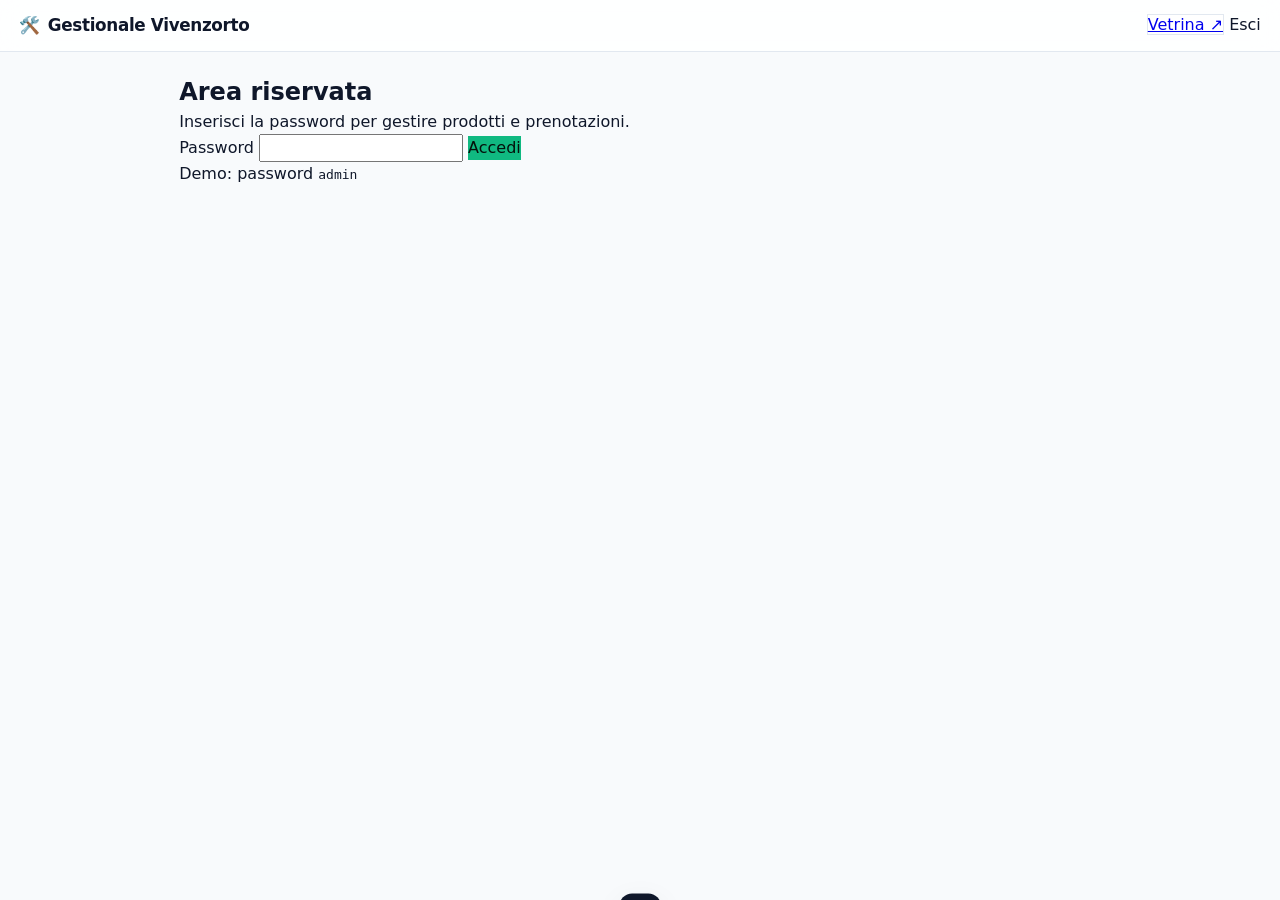
==== admin.html @ 4d2221e9 "Aggiornamento da Shenron" ====
<!DOCTYPE html>
<html lang="it">
<head>
<meta charset="UTF-8">
<meta name="viewport" content="width=device-width, initial-scale=1.0">
<title>Vivenzorto — Gestionale</title>
<link rel="stylesheet" href="style.css">
</head>
<body class="admin">

<header class="site-header">
  <a class="logo" href="admin.html"><span aria-hidden="true">🛠️</span> Gestionale Vivenzorto</a>
  <div class="head-actions">
    <a class="btn-ghost" href="index.html">Vetrina ↗</a>
    <button id="logout" class="btn-danger" type="button">Esci</button>
  </div>
</header>

<main class="admin-wrap">

  <!-- Login -->
  <section id="gate" class="gate card">
    <h2>Area riservata</h2>
    <p class="muted">Inserisci la password per gestire prodotti e prenotazioni.</p>
    <form id="login-form">
      <label>Password <input id="pass" type="password" required></label>
      <button class="btn-primary big" type="submit">Accedi</button>
      <p class="hint">Demo: password <code>admin</code></p>
    </form>
  </section>

  <!-- Pannello -->
  <div id="panel" class="hidden">

    <section id="alerts" aria-label="Avvisi scorte"></section>

    <section class="card">
      <h2>📋 Prenotazioni</h2>
      <div id="orders"></div>
    </section>

    <section class="card">
      <h2 id="form-title">➕ Nuovo prodotto</h2>
      <form id="p-form">
        <div class="f-grid">
          <label>Emoji <input name="emoji" maxlength="4" placeholder="🥬"></label>
          <label>Prezzo €/kg <input name="price" type="number" step="0.10" min="0.10" required></label>
          <label class="full">Nome prodotto <input name="name" required></label>
          <label class="full">Descrizione <input name="desc" required></label>
          <label>Disponibilità (kg) <input name="available" type="number" step="0.5" min="0" required></label>
          <label>Allerta se sotto (kg) <input name="threshold" type="number" step="0.5" min="0" required></label>
        </div>
        <div class="f-actions">
          <button class="btn-primary" type="submit">Salva prodotto</button>
          <button class="btn-ghost hidden" id="cancel-edit" type="button">Annulla modifica</button>
        </div>
      </form>
    </section>

    <section class="card">
      <h2>🥬 Prodotti</h2>
      <div id="plist"></div>
    </section>

  </div>
</main>

<div id="toast" class="toast" role="status" aria-live="polite"></div>

<script src="admin.js"></script>
</body>
</html>
---- style.css ----
/* ============ Base ============ */
*{margin:0;padding:0;box-sizing:border-box}
:root{--bg:#f8fafc;--card:#fff;--ink:#0f172a;--muted:#64748b;--line:#e2e8f0;--accent:#10b981;--accent2:#34d399;--dark:#0f172a;--warn:#f59e0b;--danger:#ef4444;--radius:14px;--shadow:0 10px 30px rgba(15,23,42,.08)}
html{scroll-behavior:smooth}
body{font-family:system-ui,-apple-system,'Segoe UI',sans-serif;background:var(--bg);color:var(--ink);line-height:1.5;-webkit-font-smoothing:antialiased;min-height:100vh;display:flex;flex-direction:column}
img{max-width:100%;display:block}
button{font:inherit;cursor:pointer;border:0;background:none;color:inherit}
input,select,textarea{font:inherit}
::selection{background:#a7f3d0}

/* ============ Header ============ */
header{position:sticky;top:0;z-index:50;display:flex;justify-content:space-between;align-items:center;gap:1rem;padding:.8rem 1.2rem;background:rgba(255,255,255,.85);backdrop-filter:blur(12px);-webkit-backdrop-filter:blur(12px);border-bottom:1px solid var(--line)}
.logo{display:flex;align-items:center;gap:.5rem;font-weight:800;font-size:1.05rem;letter-spacing:-.02em;text-decoration:none;color:var(--ink)}
.logo span{color:var(--accent)}
.btn{display:inline-flex;align-items:center;gap:.45rem;padding:.6rem 1rem;border-radius:99px;font-weight:600;font-size:.92rem;transition:transform .15s ease,box-shadow .15s ease,background .15s ease,border-color .15s ease}
.btn:active{transform:scale(.96)}
.btn-primary{background:var(--accent);color:#04110b}
.btn-primary:hover{box-shadow:0 6px 18px rgba(16,185,129,.35)}
.btn-ghost{border:1px solid var(--line);background:var(--card)}
.btn-ghost:hover{border-color:var(--accent)}
#cart-count{display:inline-flex;align-items:center;justify-content:center;min-width:1.4rem;height:1.4rem;padding:0 .3rem;background:var(--dark);color:#fff;border-radius:99px;font-size:.78rem;font-weight:700}

/* ============ Hero ============ */
.hero{max-width:1000px;margin:0 auto;width:100%;padding:2.4rem 1.2rem 1rem}
.hero .tag{display:inline-flex;align-items:center;gap:.45rem;padding:.35rem .85rem;border-radius:99px;background:#d1fae5;color:#065f46;font-size:.8rem;font-weight:700}
.hero .tag::before{content:'';width:8px;height:8px;border-radius:50%;background:var(--accent);animation:pulse 2s infinite}
.hero h1{font-size:clamp(1.9rem,6vw,3rem);line-height:1.1;letter-spacing:-.03em;margin-top:1rem}
.hero h1::after{content:'';display:block;width:64px;height:5px;border-radius:99px;background:linear-gradient(90deg,var(--accent),#34d399);margin-top:1rem}
.hero .sub{color:var(--muted);max-width:34rem;margin-top:1rem;font-size:1.02rem}

/* ============ Sezioni e griglia ============ */
main{padding-bottom:2rem}
.section-head{max-width:1000px;margin:1.2rem auto .4rem;padding:0 1.2rem;display:flex;align-items:center;gap:1rem}
.section-head h2{font-size:1.15rem;white-space:nowrap}
.section-head .line{flex:1;height:1px;background:var(--line)}
.grid{display:grid;gap:1rem;grid-template-columns:1fr;max-width:1000px;margin:0 auto;padding:0 1.2rem 1rem}
@media(min-width:560px){.grid{grid-template-columns:repeat(2,1fr)}}
@media(min-width:900px){.grid{grid-template-columns:repeat(3,1fr)}}

/* ============ Card prodotto ============ */
.product{background:var(--card);border:1px solid var(--line);border-radius:var(--radius);padding:1rem;display:flex;flex-direction:column;gap:.55rem;transition:transform .2s ease,box-shadow .2s ease,border-color .2s ease;animation:rise .45s ease both}
.product:hover{transform:translateY(-4px);box-shadow:var(--shadow);border-color:#a7f3d0}
.product img,.product .ph{width:100%;height:130px;object-fit:cover;border-radius:10px;background:linear-gradient(135deg,#d1fae5,#e2e8f0)}
.p-name{font-size:1.02rem;font-weight:700;letter-spacing:-.01em}
.p-desc{font-size:.85rem;color:var(--muted);display:-webkit-box;-webkit-line-clamp:2;-webkit-box-orient:vertical;overflow:hidden}
.p-price{font-weight:800;font-size:1.08rem}
.p-price small{color:var(--muted);font-weight:500;font-size:.8rem}
.badge{align-self:flex-start;padding:.25rem .65rem;border-radius:99px;font-size:.74rem;font-weight:700}
.badge.ok{background:#d1fae5;color:#065f46}
.badge.low{background:#fef3c7;color:#92400e;animation:pulse 1.6s infinite}
.badge.out{background:#fee2e2;color:#991b1b}

/* ============ Quantità (kg) ============ */
.qty{display:flex;align-items:center;gap:.5rem;margin-top:.2rem}
.qty button{width:2.2rem;height:2.2rem;border-radius:10px;border:1px solid var(--line);background:var(--card);font-weight:800;font-size:1.05rem;display:grid;place-items:center;transition:background .15s,border-color .15s}
.qty button:hover{background:#ecfdf5;border-color:var(--accent)}
.qty .val{min-width:3.4rem;text-align:center;font-weight:700;font-variant-numeric:tabular-nums}
.unit{font-size:.78rem;color:var(--muted)}
.add{margin-top:auto;width:100%;padding:.7rem;border-radius:10px;background:var(--dark);color:#fff;font-weight:700;transition:background .15s,transform .15s,color .15s}
.add:hover{background:var(--accent);color:#04110b}
.add:active{transform:scale(.97)}
.add:disabled{background:#e2e8f0;color:#94a3b8;cursor:not-allowed}

/* ============ Carrello (drawer) ============ */
.overlay{position:fixed;inset:0;background:rgba(15,23,42,.45);backdrop-filter:blur(2px);opacity:0;pointer-events:none;transition:opacity .25s;z-index:90}
.overlay.show{opacity:1;pointer-events:auto}
.cart{position:fixed;inset:0 0 0 auto;width:min(360px,92vw);background:var(--card);z-index:100;padding:1.4rem;display:flex;flex-direction:column;gap:1rem;box-shadow:-12px 0 40px rgba(0,0,0,.18);transform:translateX(105%);transition:transform .3s cubic-bezier(.2,.8,.2,1)}
.cart.show{transform:none}
.cart h2{font-size:1.1rem;display:flex;justify-content:space-between;align-items:center}
.cart .close{font-size:1.4rem;line-height:1;color:var(--muted);padding:.3rem}
#cart-list{list-style:none;display:flex;flex-direction:column;gap:.6rem;overflow-y:auto;flex:1}
#cart-list li{display:flex;justify-content:space-between;align-items:center;gap:.5rem;padding:.7rem .8rem;border:1px solid var(--line);border-radius:12px;font-size:.9rem;animation:rise .3s ease both}
#cart-list li.empty{justify-content:center;color:var(--muted);border-style:dashed}
.cart-total{display:flex;justify-content:space-between;font-weight:800;font-size:1.05rem;border-top:1px dashed var(--line);padding-top:.8rem}
.cart-note{font-size:.8rem;color:var(--muted)}
#checkout{width:100%;margin-top:.2rem;padding:.85rem;border-radius:10px;background:var(--accent);color:#04110b;font-weight:800;transition:box-shadow .15s,transform .15s}
#checkout:hover{box-shadow:0 6px 18px rgba(16,185,129,.35)}
#checkout:active{transform:scale(.98)}

/* ============ Admin ============ */
.admin main{max-width:960px;margin:0 auto;width:100%;padding:1.4rem 1.2rem}
.panel{background:var(--card);border:1px solid var(--line);border-radius:var(--radius);padding:1.2rem;margin-bottom:1.2rem}
.panel h2{font-size:1.05rem;margin-bottom:.9rem;display:flex;align-items:center;gap:.5rem}
.form-grid{display:grid;gap:.8rem;grid-template-columns:1fr}
@media(min-width:640px){.form-grid{grid-template-columns:repeat(2,1fr)}.form-grid .full{grid-column:1/-1}}
.field{display:flex;flex-direction:column;gap:.3rem}
.field label{font-size:.78rem;font-weight:700;color:var(--muted)}
.field input,.field textarea,.field select{padding:.65rem .8rem;border:1px solid var(--line);border-radius:10px;background:var(--bg);transition:border-color .15s,box-shadow .15s}
.field textarea{resize:vertical;min-height:70px}
.field input:focus,.field textarea:focus,.field select:focus{outline:none;border-color:var(--accent);box-shadow:0 0 0 3px rgba(16,185,129,.15)}
.alert-banner{max-width:960px;margin:0 auto 1rem;width:calc(100% - 2.4rem);padding:.8rem 1rem;border-radius:12px;background:#fef3c7;border:1px solid #fde68a;color:#92400e;font-size:.9rem;font-weight:600;display:flex;align-items:center;gap:.5rem;animation:rise .4s ease both}
.table-wrap{overflow-x:auto}
table{width:100%;border-collapse:collapse;font-size:.9rem}
th{text-align:left;color:var(--muted);font-size:.72rem;text-transform:uppercase;letter-spacing:.05em;padding:.5rem .4rem;border-bottom:1px solid var(--line);white-space:nowrap}
td{padding:.65rem .4rem;border-bottom:1px solid var(--line);vertical-align:middle}
tr.alert-row{animation:flash 1.8s infinite}
@keyframes flash{0%,100%{background:#fffbeb}50%{background:#fde68a}}
.bar{height:6px;border-radius:99px;background:var(--line);overflow:hidden;min-width:80px}
.bar span{display:block;height:100%;border-radius:99px;background:var(--accent);transition:width .4s ease}
.bar.low span{background:var(--warn)}
.bar.out span{background:var(--danger)}
.row-actions{display:flex;gap:.3rem}
.icon-btn{width:2rem;height:2rem;border-radius:8px;display:grid;place-items:center;border:1px solid var(--line);background:var(--card);font-size:1rem;transition:background .15s,border-color .15s}
.icon-btn:hover{background:#fef2f2;border-color:var(--danger)}

/* ============ Toast ============ */
.toast{position:fixed;left:50%;bottom:1.2rem;transform:translate(-50%,150%);background:var(--dark);color:#fff;padding:.8rem 1.3rem;border-radius:99px;font-weight:600;font-size:.9rem;z-index:200;box-shadow:var(--shadow);transition:transform .3s cubic-bezier(.2,.8,.2,1);max-width:92vw;text-align:center}
.toast.show{transform:translate(-50%,0)}

/* ============ Footer ============ */
footer{margin-top:auto;padding:1.5rem 1.2rem;text-align:center;color:var(--muted);font-size:.85rem;border-top:1px solid var(--line)}
footer a{color:var(--accent);font-weight:700;text-decoration:none}
footer a:hover{text-decoration:underline}

/* ============ Utilità e animazioni ============ */
.hidden{display:none!important}
@keyframes rise{from{opacity:0;transform:translateY(14px)}to{opacity:1;transform:none}}
@keyframes pulse{0%,100%{opacity:1}50%{opacity:.45}}
@media(prefers-reduced-motion:reduce){*,*::before,*::after{animation:none!important;transition:none!important}}
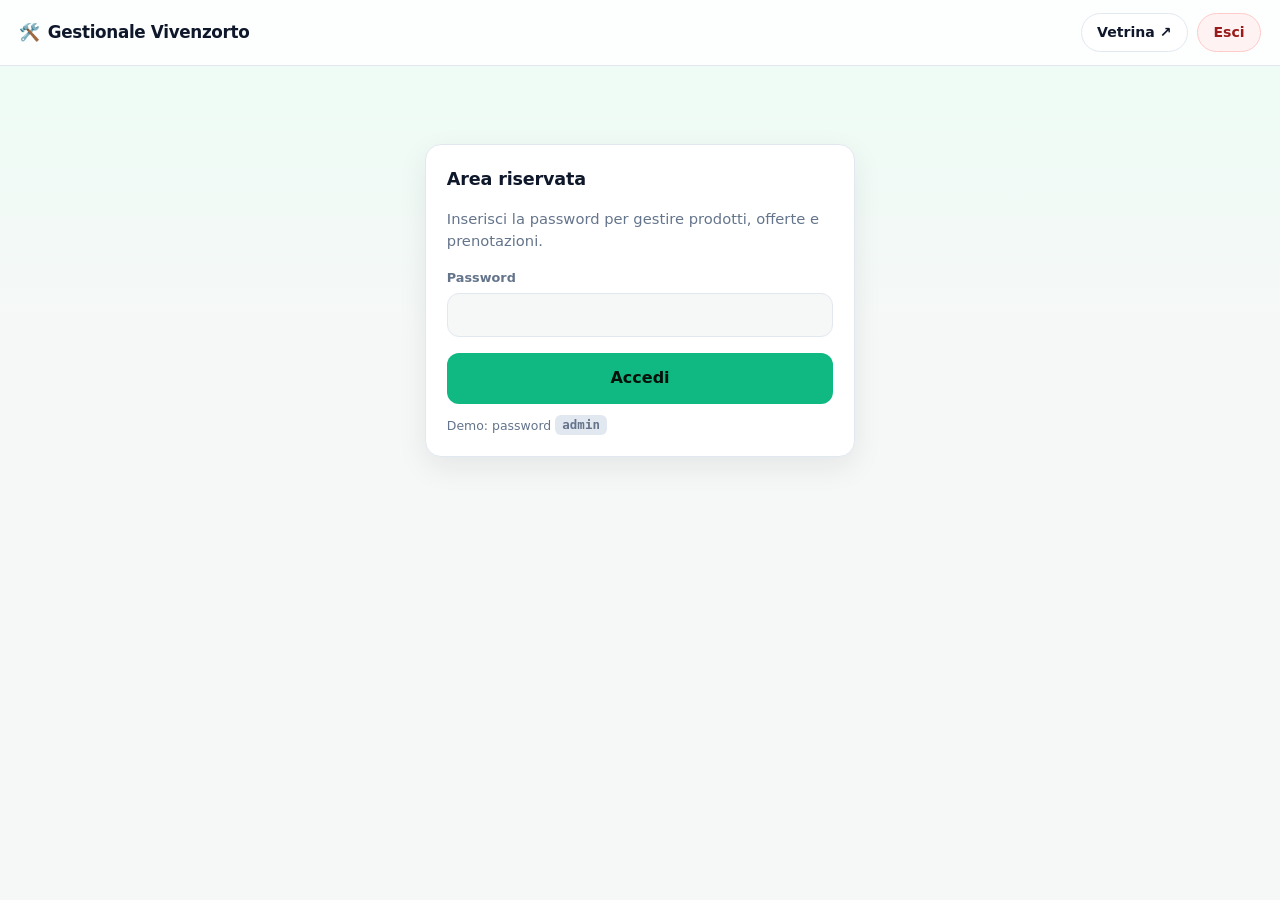
==== commit 21924f03: "Aggiornamento da Shenron" ====
--- a/admin.html
+++ b/admin.html
@@ -5,6 +5,13 @@
 <meta name="viewport" content="width=device-width, initial-scale=1.0">
 <title>Vivenzorto — Gestionale</title>
 <link rel="stylesheet" href="style.css">
+<style>
+  /* Supplementi specifici del gestionale */
+  .f-grid .check{flex-direction:row;align-items:center;gap:.55rem;text-transform:none;letter-spacing:0;font-size:.88rem;color:var(--ink);cursor:pointer}
+  .f-grid .check input{width:1.05rem;height:1.05rem;accent-color:var(--accent);cursor:pointer;padding:0}
+  .sale-chip{display:inline-block;margin-top:.25rem;font-size:.72rem;font-weight:800;color:#92400e;background:#fef3c7;border:1px solid #fde68a;padding:.12rem .5rem;border-radius:99px}
+  #p-form .sale-on{border-color:var(--accent);box-shadow:0 0 0 3px rgba(16,185,129,.15)}
+</style>
 </head>
 <body class="admin">
 
@@ -21,7 +28,7 @@
   <!-- Login -->
   <section id="gate" class="gate card">
     <h2>Area riservata</h2>
-    <p class="muted">Inserisci la password per gestire prodotti e prenotazioni.</p>
+    <p class="muted">Inserisci la password per gestire prodotti, offerte e prenotazioni.</p>
     <form id="login-form">
       <label>Password <input id="pass" type="password" required></label>
       <button class="btn-primary big" type="submit">Accedi</button>
@@ -49,6 +56,8 @@
           <label class="full">Descrizione <input name="desc" required></label>
           <label>Disponibilità (kg) <input name="available" type="number" step="0.5" min="0" required></label>
           <label>Allerta se sotto (kg) <input name="threshold" type="number" step="0.5" min="0" required></label>
+          <label class="full check"><input type="checkbox" name="sale"> 🔥 Metti in offerta (appare in alto nella vetrina, con prezzo barrato)</label>
+          <label class="full">Prezzo di offerta €/kg <input name="salePrice" type="number" step="0.10" min="0.10" placeholder="Es. 1,99 — serve solo se in offerta"></label>
         </div>
         <div class="f-actions">
           <button class="btn-primary" type="submit">Salva prodotto</button>
--- a/style.css
+++ b/style.css
@@ -1,119 +1,174 @@
 /* ============ Base ============ */
 *{margin:0;padding:0;box-sizing:border-box}
-:root{--bg:#f8fafc;--card:#fff;--ink:#0f172a;--muted:#64748b;--line:#e2e8f0;--accent:#10b981;--accent2:#34d399;--dark:#0f172a;--warn:#f59e0b;--danger:#ef4444;--radius:14px;--shadow:0 10px 30px rgba(15,23,42,.08)}
+:root{--bg:#f6f8f7;--card:#fff;--ink:#0f172a;--muted:#64748b;--line:#e2e8f0;--accent:#10b981;--accent2:#34d399;--dark:#0f172a;--warn:#f59e0b;--danger:#ef4444;--radius:16px;--shadow:0 10px 30px rgba(15,23,42,.08)}
 html{scroll-behavior:smooth}
-body{font-family:system-ui,-apple-system,'Segoe UI',sans-serif;background:var(--bg);color:var(--ink);line-height:1.5;-webkit-font-smoothing:antialiased;min-height:100vh;display:flex;flex-direction:column}
+body{font-family:system-ui,-apple-system,'Segoe UI',sans-serif;color:var(--ink);line-height:1.5;-webkit-font-smoothing:antialiased;min-height:100vh;display:flex;flex-direction:column;background:linear-gradient(180deg,#ecfdf5 0%,var(--bg) 340px) var(--bg)}
 img{max-width:100%;display:block}
 button{font:inherit;cursor:pointer;border:0;background:none;color:inherit}
 input,select,textarea{font:inherit}
 ::selection{background:#a7f3d0}
+:focus-visible{outline:3px solid rgba(16,185,129,.4);outline-offset:2px;border-radius:6px}
 
-/* ============ Header ============ */
-header{position:sticky;top:0;z-index:50;display:flex;justify-content:space-between;align-items:center;gap:1rem;padding:.8rem 1.2rem;background:rgba(255,255,255,.85);backdrop-filter:blur(12px);-webkit-backdrop-filter:blur(12px);border-bottom:1px solid var(--line)}
+/* ============ Header (vetrina + admin) ============ */
+header,.site-header{position:sticky;top:0;z-index:50;display:flex;justify-content:space-between;align-items:center;gap:1rem;padding:.8rem 1.2rem;background:rgba(255,255,255,.82);backdrop-filter:blur(14px);-webkit-backdrop-filter:blur(14px);border-bottom:1px solid var(--line)}
 .logo{display:flex;align-items:center;gap:.5rem;font-weight:800;font-size:1.05rem;letter-spacing:-.02em;text-decoration:none;color:var(--ink)}
 .logo span{color:var(--accent)}
-.btn{display:inline-flex;align-items:center;gap:.45rem;padding:.6rem 1rem;border-radius:99px;font-weight:600;font-size:.92rem;transition:transform .15s ease,box-shadow .15s ease,background .15s ease,border-color .15s ease}
-.btn:active{transform:scale(.96)}
-.btn-primary{background:var(--accent);color:#04110b}
-.btn-primary:hover{box-shadow:0 6px 18px rgba(16,185,129,.35)}
-.btn-ghost{border:1px solid var(--line);background:var(--card)}
-.btn-ghost:hover{border-color:var(--accent)}
-#cart-count{display:inline-flex;align-items:center;justify-content:center;min-width:1.4rem;height:1.4rem;padding:0 .3rem;background:var(--dark);color:#fff;border-radius:99px;font-size:.78rem;font-weight:700}
+.head-actions{display:flex;gap:.6rem;align-items:center}
+#cart-btn{display:inline-flex;align-items:center;gap:.45rem;padding:.55rem 1.05rem;border-radius:99px;background:var(--dark);color:#fff;font-weight:700;font-size:.9rem;transition:background .2s,transform .15s,box-shadow .2s}
+#cart-btn:hover{background:var(--accent);color:#04110b;box-shadow:0 6px 18px rgba(16,185,129,.35)}
+#cart-btn:active{transform:scale(.96)}
+#cart-count{display:inline-flex;align-items:center;justify-content:center;min-width:1.4rem;height:1.4rem;padding:0 .3rem;background:var(--accent);color:#04110b;border-radius:99px;font-size:.78rem;font-weight:800}
 
-/* ============ Hero ============ */
-.hero{max-width:1000px;margin:0 auto;width:100%;padding:2.4rem 1.2rem 1rem}
-.hero .tag{display:inline-flex;align-items:center;gap:.45rem;padding:.35rem .85rem;border-radius:99px;background:#d1fae5;color:#065f46;font-size:.8rem;font-weight:700}
-.hero .tag::before{content:'';width:8px;height:8px;border-radius:50%;background:var(--accent);animation:pulse 2s infinite}
-.hero h1{font-size:clamp(1.9rem,6vw,3rem);line-height:1.1;letter-spacing:-.03em;margin-top:1rem}
-.hero h1::after{content:'';display:block;width:64px;height:5px;border-radius:99px;background:linear-gradient(90deg,var(--accent),#34d399);margin-top:1rem}
-.hero .sub{color:var(--muted);max-width:34rem;margin-top:1rem;font-size:1.02rem}
+/* ============ Hero (vetrina) ============ */
+.hero h1{font-size:clamp(2rem,6vw,3.2rem);line-height:1.06;letter-spacing:-.03em;font-weight:800;background:linear-gradient(120deg,var(--ink) 30%,#047857);-webkit-background-clip:text;background-clip:text;-webkit-text-fill-color:transparent}
+.hero .sub{color:var(--muted);max-width:48ch;margin-top:.8rem;font-size:1rem}
 
-/* ============ Sezioni e griglia ============ */
+/* ============ Sezioni e griglia prodotti ============ */
 main{padding-bottom:2rem}
-.section-head{max-width:1000px;margin:1.2rem auto .4rem;padding:0 1.2rem;display:flex;align-items:center;gap:1rem}
-.section-head h2{font-size:1.15rem;white-space:nowrap}
-.section-head .line{flex:1;height:1px;background:var(--line)}
+.section-head{max-width:1000px;margin:1.4rem auto .5rem;padding:0 1.2rem;display:flex;align-items:center;gap:1rem}
+.section-head h2{font-size:1.15rem;white-space:nowrap;letter-spacing:-.01em}
+.section-head .line{flex:1;height:1px;background:linear-gradient(90deg,var(--line),transparent)}
 .grid{display:grid;gap:1rem;grid-template-columns:1fr;max-width:1000px;margin:0 auto;padding:0 1.2rem 1rem}
 @media(min-width:560px){.grid{grid-template-columns:repeat(2,1fr)}}
 @media(min-width:900px){.grid{grid-template-columns:repeat(3,1fr)}}
 
 /* ============ Card prodotto ============ */
-.product{background:var(--card);border:1px solid var(--line);border-radius:var(--radius);padding:1rem;display:flex;flex-direction:column;gap:.55rem;transition:transform .2s ease,box-shadow .2s ease,border-color .2s ease;animation:rise .45s ease both}
+.product{position:relative;background:var(--card);border:1px solid var(--line);border-radius:var(--radius);padding:1.05rem;display:flex;flex-direction:column;gap:.55rem;box-shadow:0 1px 3px rgba(15,23,42,.05);transition:transform .2s ease,box-shadow .2s ease,border-color .2s ease;animation:rise .45s ease both;animation-delay:calc(var(--i,0)*.05s)}
 .product:hover{transform:translateY(-4px);box-shadow:var(--shadow);border-color:#a7f3d0}
-.product img,.product .ph{width:100%;height:130px;object-fit:cover;border-radius:10px;background:linear-gradient(135deg,#d1fae5,#e2e8f0)}
-.p-name{font-size:1.02rem;font-weight:700;letter-spacing:-.01em}
-.p-desc{font-size:.85rem;color:var(--muted);display:-webkit-box;-webkit-line-clamp:2;-webkit-box-orient:vertical;overflow:hidden}
-.p-price{font-weight:800;font-size:1.08rem}
-.p-price small{color:var(--muted);font-weight:500;font-size:.8rem}
-.badge{align-self:flex-start;padding:.25rem .65rem;border-radius:99px;font-size:.74rem;font-weight:700}
-.badge.ok{background:#d1fae5;color:#065f46}
-.badge.low{background:#fef3c7;color:#92400e;animation:pulse 1.6s infinite}
-.badge.out{background:#fee2e2;color:#991b1b}
-
-/* ============ Quantità (kg) ============ */
-.qty{display:flex;align-items:center;gap:.5rem;margin-top:.2rem}
-.qty button{width:2.2rem;height:2.2rem;border-radius:10px;border:1px solid var(--line);background:var(--card);font-weight:800;font-size:1.05rem;display:grid;place-items:center;transition:background .15s,border-color .15s}
-.qty button:hover{background:#ecfdf5;border-color:var(--accent)}
-.qty .val{min-width:3.4rem;text-align:center;font-weight:700;font-variant-numeric:tabular-nums}
-.unit{font-size:.78rem;color:var(--muted)}
-.add{margin-top:auto;width:100%;padding:.7rem;border-radius:10px;background:var(--dark);color:#fff;font-weight:700;transition:background .15s,transform .15s,color .15s}
-.add:hover{background:var(--accent);color:#04110b}
-.add:active{transform:scale(.97)}
-.add:disabled{background:#e2e8f0;color:#94a3b8;cursor:not-allowed}
+.sym{width:52px;height:52px;display:grid;place-items:center;font-size:1.7rem;border-radius:14px;background:linear-gradient(135deg,#d1fae5,#a7f3d0);border:1px solid #bbf7d0}
+.product h3{font-size:1.02rem;font-weight:700;letter-spacing:-.01em}
+.product .desc{font-size:.85rem;color:var(--muted);display:-webkit-box;-webkit-line-clamp:2;-webkit-box-orient:vertical;overflow:hidden;min-height:2.6em}
+.product .price{font-size:1.12rem;letter-spacing:-.01em}
+.product-add{margin-top:auto;width:100%;padding:.72rem;border-radius:12px;background:var(--dark);color:#fff;font-weight:700;transition:background .18s,transform .15s,box-shadow .18s}
+.product-add:hover{background:var(--accent);color:#04110b;box-shadow:0 6px 18px rgba(16,185,129,.35)}
+.product-add:active{transform:scale(.97)}
 
 /* ============ Carrello (drawer) ============ */
-.overlay{position:fixed;inset:0;background:rgba(15,23,42,.45);backdrop-filter:blur(2px);opacity:0;pointer-events:none;transition:opacity .25s;z-index:90}
-.overlay.show{opacity:1;pointer-events:auto}
-.cart{position:fixed;inset:0 0 0 auto;width:min(360px,92vw);background:var(--card);z-index:100;padding:1.4rem;display:flex;flex-direction:column;gap:1rem;box-shadow:-12px 0 40px rgba(0,0,0,.18);transform:translateX(105%);transition:transform .3s cubic-bezier(.2,.8,.2,1)}
-.cart.show{transform:none}
-.cart h2{font-size:1.1rem;display:flex;justify-content:space-between;align-items:center}
-.cart .close{font-size:1.4rem;line-height:1;color:var(--muted);padding:.3rem}
-#cart-list{list-style:none;display:flex;flex-direction:column;gap:.6rem;overflow-y:auto;flex:1}
-#cart-list li{display:flex;justify-content:space-between;align-items:center;gap:.5rem;padding:.7rem .8rem;border:1px solid var(--line);border-radius:12px;font-size:.9rem;animation:rise .3s ease both}
-#cart-list li.empty{justify-content:center;color:var(--muted);border-style:dashed}
-.cart-total{display:flex;justify-content:space-between;font-weight:800;font-size:1.05rem;border-top:1px dashed var(--line);padding-top:.8rem}
-.cart-note{font-size:.8rem;color:var(--muted)}
-#checkout{width:100%;margin-top:.2rem;padding:.85rem;border-radius:10px;background:var(--accent);color:#04110b;font-weight:800;transition:box-shadow .15s,transform .15s}
-#checkout:hover{box-shadow:0 6px 18px rgba(16,185,129,.35)}
+.cart{position:fixed;top:0;right:0;bottom:0;width:min(380px,94vw);height:100dvh;background:var(--card);z-index:100;padding:1.3rem;display:flex;flex-direction:column;gap:.9rem;box-shadow:-16px 0 48px rgba(15,23,42,.22);border-left:1px solid var(--line);animation:slideIn .28s ease both}
+.cart h2{font-size:1.15rem;letter-spacing:-.01em}
+.cart h3{font-size:.95rem;letter-spacing:-.01em}
+#cart-list{flex:1;overflow-y:auto;margin:0;padding:0;list-style:none}
+#checkout{width:100%;padding:.88rem;border-radius:12px;background:var(--accent);color:#04110b;font-weight:800;transition:box-shadow .18s,transform .15s,opacity .18s}
+#checkout:hover{box-shadow:0 8px 22px rgba(16,185,129,.4)}
 #checkout:active{transform:scale(.98)}
+#checkout:disabled{opacity:.45;cursor:not-allowed;box-shadow:none}
+#cart-view{display:flex;flex-direction:column;gap:.9rem;flex:1;min-height:0}
 
-/* ============ Admin ============ */
-.admin main{max-width:960px;margin:0 auto;width:100%;padding:1.4rem 1.2rem}
-.panel{background:var(--card);border:1px solid var(--line);border-radius:var(--radius);padding:1.2rem;margin-bottom:1.2rem}
-.panel h2{font-size:1.05rem;margin-bottom:.9rem;display:flex;align-items:center;gap:.5rem}
-.form-grid{display:grid;gap:.8rem;grid-template-columns:1fr}
-@media(min-width:640px){.form-grid{grid-template-columns:repeat(2,1fr)}.form-grid .full{grid-column:1/-1}}
-.field{display:flex;flex-direction:column;gap:.3rem}
-.field label{font-size:.78rem;font-weight:700;color:var(--muted)}
-.field input,.field textarea,.field select{padding:.65rem .8rem;border:1px solid var(--line);border-radius:10px;background:var(--bg);transition:border-color .15s,box-shadow .15s}
-.field textarea{resize:vertical;min-height:70px}
-.field input:focus,.field textarea:focus,.field select:focus{outline:none;border-color:var(--accent);box-shadow:0 0 0 3px rgba(16,185,129,.15)}
-.alert-banner{max-width:960px;margin:0 auto 1rem;width:calc(100% - 2.4rem);padding:.8rem 1rem;border-radius:12px;background:#fef3c7;border:1px solid #fde68a;color:#92400e;font-size:.9rem;font-weight:600;display:flex;align-items:center;gap:.5rem;animation:rise .4s ease both}
+/* ============ Checkout step 2: dati cliente (.c-form) ============ */
+#step-data{flex:1;min-height:0;overflow-y:auto;display:flex;flex-direction:column;gap:.9rem;animation:rise .3s ease both;padding-right:.15rem}
+.back{align-self:flex-start;padding:.45rem .85rem;border-radius:99px;border:1px solid var(--line);background:var(--card);font-size:.82rem;font-weight:600;color:var(--muted);transition:border-color .18s,background .18s,color .18s}
+.back:hover{border-color:var(--accent);color:var(--ink);background:#ecfdf5}
+.c-form{display:flex;flex-direction:column;gap:.7rem}
+.c-row{display:grid;grid-template-columns:1fr 1fr;gap:.55rem}
+@media(max-width:380px){.c-row{grid-template-columns:1fr}}
+.c-form label{display:flex;flex-direction:column;gap:.3rem;font-size:.7rem;font-weight:700;text-transform:uppercase;letter-spacing:.06em;color:var(--muted)}
+.c-form .opt{text-transform:none;letter-spacing:0;font-weight:500}
+.c-form input{width:100%;padding:.62rem .75rem;font-size:.95rem;border-radius:10px}
+.c-form label.bad input{border-color:var(--danger);box-shadow:0 0 0 3px rgba(239,68,68,.15);animation:shake .35s ease}
+.field-err{display:none;font-size:.72rem;color:#991b1b;font-weight:600;text-transform:none;letter-spacing:0}
+label.bad .field-err{display:block}
+.c-total-line{display:flex;justify-content:space-between;align-items:center;font-size:.9rem;color:var(--muted);border-top:1px dashed var(--line);padding-top:.7rem}
+.c-total-line strong{font-size:1.15rem;letter-spacing:-.01em;color:var(--ink)}
+.c-submit{width:100%;padding:.88rem;border-radius:12px;background:var(--accent);color:#04110b;font-weight:800;transition:box-shadow .18s,transform .15s}
+.c-submit:hover{box-shadow:0 8px 22px rgba(16,185,129,.4)}
+.c-submit:active{transform:scale(.98)}
+
+/* ============ Checkout step 3: conferma ordine ============ */
+#step-done{flex:1;min-height:0;overflow-y:auto;display:flex;flex-direction:column}
+.done-box{flex:1;display:flex;flex-direction:column;align-items:center;justify-content:center;text-align:center;gap:.55rem;animation:rise .35s ease both}
+.done-check{width:64px;height:64px;border-radius:999px;display:grid;place-items:center;font-size:1.9rem;background:linear-gradient(135deg,#d1fae5,#a7f3d0);border:1px solid #bbf7d0;animation:pop .5s cubic-bezier(.34,1.56,.64,1) both .1s}
+@keyframes pop{from{transform:scale(.4);opacity:0}to{transform:scale(1);opacity:1}}
+.done-box h3{font-size:1.15rem;letter-spacing:-.01em}
+.done-box p{font-size:.88rem;color:var(--muted);max-width:30ch}
+.done-recap{list-style:none;margin:.3rem 0 0;padding:.7rem .95rem;width:100%;background:var(--bg);border:1px solid var(--line);border-radius:12px;font-size:.85rem;display:flex;flex-direction:column;gap:.45rem;text-align:left}
+.done-recap li{display:flex;justify-content:space-between;gap:.8rem}
+.done-recap li span:first-child{color:var(--muted)}
+.done-recap li strong{font-variant-numeric:tabular-nums}
+.done-total{width:100%;display:flex;justify-content:space-between;align-items:center;font-size:.92rem;color:var(--muted);border-top:1px dashed var(--line);padding-top:.65rem}
+.done-total strong{font-size:1.15rem;letter-spacing:-.01em;color:var(--ink)}
+.done-actions{display:flex;gap:.55rem;width:100%;margin-top:.9rem}
+.done-actions .btn-primary{flex:1;padding:.8rem}
+.done-actions .btn-ghost{flex:1;display:inline-flex;align-items:center;justify-content:center}
+
+/* ============ Admin: struttura ============ */
+.admin-wrap{max-width:960px;margin:0 auto;width:100%;padding:1.4rem 1.2rem;display:flex;flex-direction:column;gap:1.2rem}
+.card{background:var(--card);border:1px solid var(--line);border-radius:var(--radius);padding:1.3rem;box-shadow:var(--shadow)}
+.card h2{font-size:1.1rem;margin-bottom:1rem;letter-spacing:-.01em}
+.muted{color:var(--muted);font-size:.92rem}
+.gate{max-width:430px;width:100%;margin:3.5rem auto;animation:rise .4s ease both}
+.gate form{margin-top:1rem}
+.gate label{display:flex;flex-direction:column;gap:.35rem;font-size:.8rem;font-weight:700;color:var(--muted)}
+input{padding:.7rem .9rem;border:1px solid var(--line);border-radius:12px;background:var(--bg);transition:border-color .15s,box-shadow .15s}
+input:focus{outline:none;border-color:var(--accent);box-shadow:0 0 0 3px rgba(16,185,129,.18)}
+.hint{font-size:.78rem;color:var(--muted);margin-top:.8rem}
+.hint code{background:#e2e8f0;padding:.15rem .45rem;border-radius:6px;font-weight:700}
+.shake{animation:shake .4s ease}
+@keyframes shake{0%,100%{transform:translateX(0)}25%{transform:translateX(-8px)}75%{transform:translateX(8px)}}
+
+/* ============ Admin: pulsanti ============ */
+.btn-primary{display:inline-flex;align-items:center;justify-content:center;gap:.45rem;padding:.65rem 1.1rem;border-radius:12px;background:var(--accent);color:#04110b;font-weight:700;font-size:.92rem;transition:box-shadow .18s,transform .15s}
+.btn-primary:hover{box-shadow:0 6px 18px rgba(16,185,129,.35)}
+.btn-primary:active{transform:scale(.97)}
+.btn-primary.big{width:100%;padding:.85rem;font-size:1rem;margin-top:1rem}
+.btn-ghost{display:inline-flex;align-items:center;gap:.4rem;padding:.5rem .95rem;border-radius:99px;border:1px solid var(--line);background:var(--card);font-weight:600;font-size:.88rem;color:inherit;text-decoration:none;transition:border-color .18s,background .18s}
+.btn-ghost:hover{border-color:var(--accent);background:#ecfdf5}
+.btn-danger{display:inline-flex;align-items:center;gap:.4rem;padding:.5rem .95rem;border-radius:99px;border:1px solid #fecaca;background:#fef2f2;color:#991b1b;font-weight:700;font-size:.88rem;transition:background .18s,transform .15s}
+.btn-danger:hover{background:#fee2e2}
+.btn-danger:active{transform:scale(.96)}
+
+/* ============ Admin: alert scorte ============ */
+#alerts{display:flex;flex-direction:column;gap:.6rem}
+.alert-banner{padding:.75rem 1rem;border-radius:12px;font-size:.88rem;font-weight:600;display:flex;align-items:center;gap:.5rem;animation:rise .4s ease both}
+.alert-banner.low{background:#fef3c7;border:1px solid #fde68a;color:#92400e}
+.alert-banner.out{background:#fee2e2;border:1px solid #fecaca;color:#991b1b}
+
+/* ============ Admin: prenotazioni ============ */
+.order{border:1px solid var(--line);border-radius:12px;padding:.9rem 1rem;margin-bottom:.8rem;animation:rise .3s ease both}
+.order-head{display:flex;align-items:center;gap:.6rem;flex-wrap:wrap}
+.order-head .when{color:var(--muted);font-size:.8rem;margin-right:auto}
+.order-head .who{font-size:.85rem}
+.order-items{list-style:none;margin-top:.7rem;padding:0;display:flex;flex-direction:column;gap:.35rem;font-size:.88rem}
+.order-items li{display:flex;justify-content:space-between;align-items:center;gap:.6rem}
+.order-items li span:first-child{flex:1}
+.order-items .qty{color:var(--muted);font-variant-numeric:tabular-nums}
+.order-total{margin-top:.6rem;text-align:right;font-size:.95rem}
+.order-cust{margin-top:.6rem;padding:.55rem .75rem;background:#f8fafc;border:1px solid var(--line);border-radius:10px;font-size:.8rem;color:var(--muted);display:flex;flex-wrap:wrap;gap:.25rem 1.1rem}
+.order-cust strong{color:var(--ink)}
+.order-cust a{color:inherit}
+.order-cust a:hover{color:var(--accent);text-decoration:none}
+.cust-notes{flex-basis:100%;color:var(--muted)}
+.order-cust.legacy span{font-style:italic}
+
+/* ============ Admin: form e tabella ============ */
+.f-grid{display:grid;gap:.9rem;grid-template-columns:1fr}
+@media(min-width:640px){.f-grid{grid-template-columns:repeat(2,1fr)}.f-grid .full{grid-column:1/-1}}
+.f-grid label{display:flex;flex-direction:column;gap:.3rem;font-size:.78rem;font-weight:700;color:var(--muted)}
+.f-actions{display:flex;gap:.6rem;margin-top:1rem}
 .table-wrap{overflow-x:auto}
 table{width:100%;border-collapse:collapse;font-size:.9rem}
 th{text-align:left;color:var(--muted);font-size:.72rem;text-transform:uppercase;letter-spacing:.05em;padding:.5rem .4rem;border-bottom:1px solid var(--line);white-space:nowrap}
 td{padding:.65rem .4rem;border-bottom:1px solid var(--line);vertical-align:middle}
-tr.alert-row{animation:flash 1.8s infinite}
-@keyframes flash{0%,100%{background:#fffbeb}50%{background:#fde68a}}
-.bar{height:6px;border-radius:99px;background:var(--line);overflow:hidden;min-width:80px}
+td small{color:var(--muted)}
+.p-emoji{font-size:1.15rem;margin-right:.3rem}
+.bar{height:6px;border-radius:99px;background:var(--line);overflow:hidden;min-width:80px;margin-bottom:.25rem}
 .bar span{display:block;height:100%;border-radius:99px;background:var(--accent);transition:width .4s ease}
 .bar.low span{background:var(--warn)}
 .bar.out span{background:var(--danger)}
+tr.alert-row{animation:flash 1.8s infinite}
+@keyframes flash{0%,100%{background:#fffbeb}50%{background:#fde68a}}
 .row-actions{display:flex;gap:.3rem}
-.icon-btn{width:2rem;height:2rem;border-radius:8px;display:grid;place-items:center;border:1px solid var(--line);background:var(--card);font-size:1rem;transition:background .15s,border-color .15s}
+.icon-btn{width:2rem;height:2rem;border-radius:9px;display:grid;place-items:center;border:1px solid var(--line);background:var(--card);font-size:.95rem;transition:background .15s,border-color .15s,transform .15s}
 .icon-btn:hover{background:#fef2f2;border-color:var(--danger)}
+.icon-btn:active{transform:scale(.92)}
+.empty{border:1px dashed var(--line);border-radius:12px;padding:1.3rem;text-align:center;color:var(--muted);font-size:.9rem}
 
 /* ============ Toast ============ */
-.toast{position:fixed;left:50%;bottom:1.2rem;transform:translate(-50%,150%);background:var(--dark);color:#fff;padding:.8rem 1.3rem;border-radius:99px;font-weight:600;font-size:.9rem;z-index:200;box-shadow:var(--shadow);transition:transform .3s cubic-bezier(.2,.8,.2,1);max-width:92vw;text-align:center}
-.toast.show{transform:translate(-50%,0)}
-
-/* ============ Footer ============ */
-footer{margin-top:auto;padding:1.5rem 1.2rem;text-align:center;color:var(--muted);font-size:.85rem;border-top:1px solid var(--line)}
-footer a{color:var(--accent);font-weight:700;text-decoration:none}
-footer a:hover{text-decoration:underline}
+.toast{position:fixed;left:50%;bottom:1.2rem;transform:translate(-50%,20px);background:var(--dark);color:#fff;padding:.8rem 1.3rem;border-radius:99px;font-weight:600;font-size:.9rem;opacity:0;pointer-events:none;transition:.3s;z-index:200;box-shadow:0 10px 30px rgba(0,0,0,.25);max-width:92vw;text-align:center}
+.toast.show{opacity:1;transform:translate(-50%,0)}
 
 /* ============ Utilità e animazioni ============ */
 .hidden{display:none!important}
 @keyframes rise{from{opacity:0;transform:translateY(14px)}to{opacity:1;transform:none}}
+@keyframes slideIn{from{opacity:0;transform:translateX(24px)}to{opacity:1;transform:none}}
 @keyframes pulse{0%,100%{opacity:1}50%{opacity:.45}}
 @media(prefers-reduced-motion:reduce){*,*::before,*::after{animation:none!important;transition:none!important}}
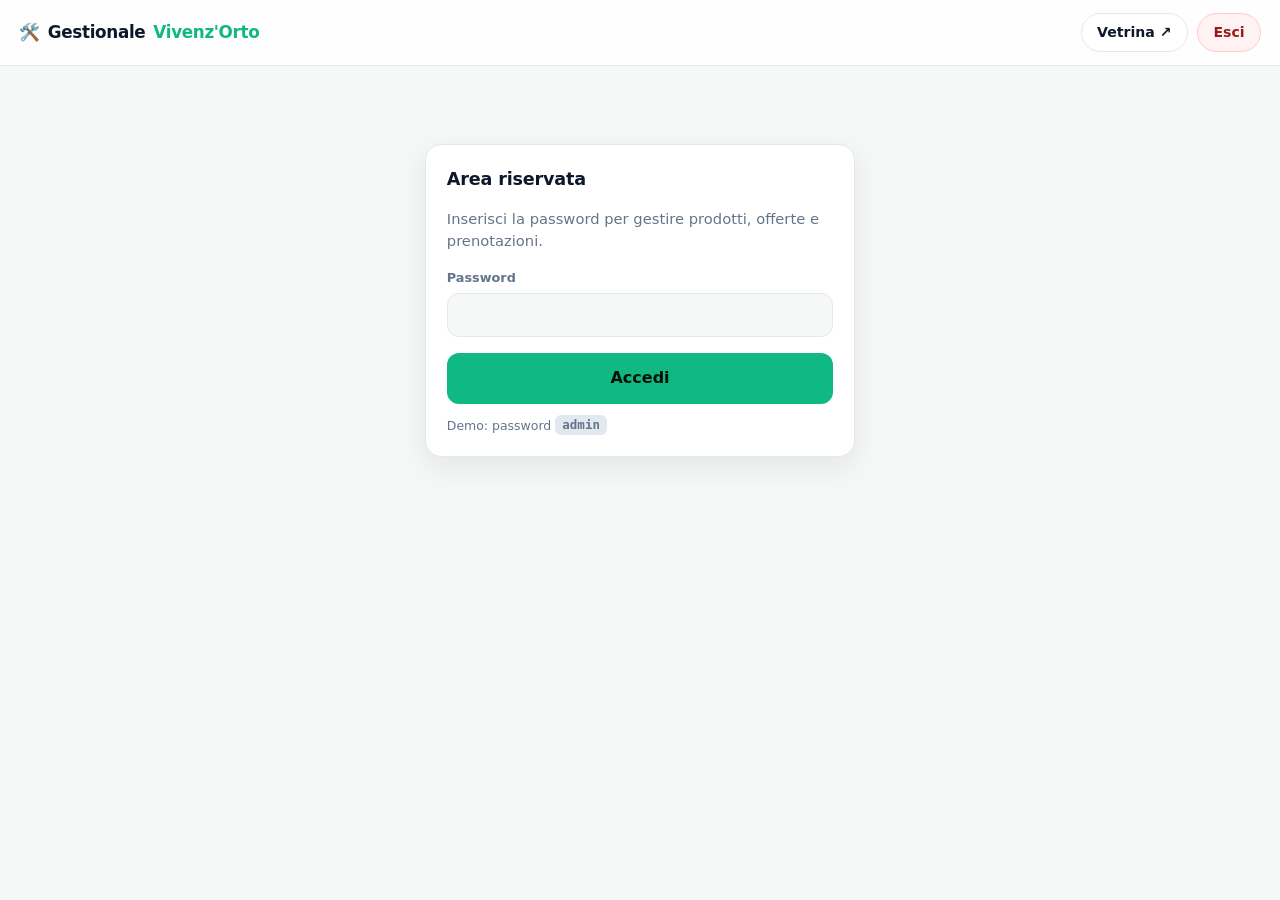
==== commit 95639991: "Aggiornamento da Shenron" ====
--- a/admin.html
+++ b/admin.html
@@ -11,12 +11,19 @@
   .f-grid .check input{width:1.05rem;height:1.05rem;accent-color:var(--accent);cursor:pointer;padding:0}
   .sale-chip{display:inline-block;margin-top:.25rem;font-size:.72rem;font-weight:800;color:#92400e;background:#fef3c7;border:1px solid #fde68a;padding:.12rem .5rem;border-radius:99px}
   #p-form .sale-on{border-color:var(--accent);box-shadow:0 0 0 3px rgba(16,185,129,.15)}
+  /* Sezione testi del sito */
+  .sub-h{font-size:.72rem;font-weight:800;text-transform:uppercase;letter-spacing:.08em;color:var(--muted);margin:1.3rem 0 .05rem;padding-top:1.1rem;border-top:1px dashed var(--line)}
+  #hero-form .sub-h:first-child,form:first-of-type .sub-h{margin-top:0;padding-top:0;border-top:0}
+  .f-grid .pair{display:grid;grid-template-columns:92px 1fr;gap:.45rem}
+  .f-grid .pair input{min-width:0}
+  .f-grid textarea{resize:vertical;min-height:2.5rem;line-height:1.4}
+  .save-hint{font-size:.74rem;color:var(--muted);margin-top:.4rem}
 </style>
 </head>
 <body class="admin">
 
 <header class="site-header">
-  <a class="logo" href="admin.html"><span aria-hidden="true">🛠️</span> Gestionale Vivenzorto</a>
+  <a class="logo" href="admin.html"><span aria-hidden="true">🛠️</span> Gestionale <span id="admin-shop">Vivenz'Orto</span></a>
   <div class="head-actions">
     <a class="btn-ghost" href="index.html">Vetrina ↗</a>
     <button id="logout" class="btn-danger" type="button">Esci</button>
@@ -71,6 +78,44 @@
       <div id="plist"></div>
     </section>
 
+    <section class="card">
+      <h2>✍️ Testi del sito</h2>
+      <p class="muted" style="margin-bottom:.2rem">Personalizza il benvenuto e i recap dell'orto nella vetrina: le modifiche sono immediatamente visibili in homepage.</p>
+
+      <form id="hero-form">
+        <p class="sub-h">Benvenuto in vetrina (hero)</p>
+        <div class="f-grid">
+          <label class="full">Etichetta sopra il titolo <input name="kicker" maxlength="60" placeholder="Orto familiare · Raccolto del giorno"></label>
+          <label class="full">Titolo principale <textarea name="title" rows="2" placeholder="Il raccolto fresco,&#10;prenotato in un tap"></textarea></label>
+          <label class="full">Sottotitolo <textarea name="sub" rows="2" placeholder="Descrivi in due righe come funziona la prenotazione"></textarea></label>
+          <label class="full">1ª statistica — numero e descrizione
+            <span class="pair"><input name="s1v" maxlength="8" placeholder="12+"><input name="s1l" maxlength="34" placeholder="varietà in stagione"></span></label>
+          <label class="full">2ª statistica
+            <span class="pair"><input name="s2v" maxlength="8" placeholder="4.9"><input name="s2l" maxlength="34" placeholder="media recensioni clienti"></span></label>
+          <label class="full">3ª statistica
+            <span class="pair"><input name="s3v" maxlength="8" placeholder="100%"><input name="s3l" maxlength="34" placeholder="km zero, dal nostro orto"></span></label>
+          <label class="full">4ª statistica
+            <span class="pair"><input name="s4v" maxlength="8" placeholder="24h"><input name="s4l" maxlength="34" placeholder="dalla raccolta al ritiro"></span></label>
+        </div>
+        <div class="f-actions">
+          <button class="btn-primary" type="submit">Salva benvenuto</button>
+        </div>
+        <p class="save-hint">💡 Nel titolo premi Invio per andare a capo. Svuota numero e descrizione di una statistica per non mostrarla.</p>
+      </form>
+
+      <form id="info-form">
+        <p class="sub-h">Info orto (footer della vetrina)</p>
+        <div class="f-grid">
+          <label>Nome dell'orto <input name="shopName" maxlength="40" placeholder="Vivenz'Orto"></label>
+          <label>Indirizzo <input name="address" maxlength="60" placeholder="Via dei Campi 12"></label>
+          <label class="full">Orari di ritiro <input name="hours" maxlength="80" placeholder="ritiro in orto Mar–Sab 8:30–12:30"></label>
+        </div>
+        <div class="f-actions">
+          <button class="btn-primary" type="submit">Salva info orto</button>
+        </div>
+      </form>
+    </section>
+
   </div>
 </main>
 
--- a/style.css
+++ b/style.css
@@ -3,14 +3,20 @@
 :root{--bg:#f6f8f7;--card:#fff;--ink:#0f172a;--muted:#64748b;--line:#e2e8f0;--accent:#10b981;--accent2:#34d399;--dark:#0f172a;--warn:#f59e0b;--danger:#ef4444;--radius:16px;--shadow:0 10px 30px rgba(15,23,42,.08)}
 html{scroll-behavior:smooth}
 body{font-family:system-ui,-apple-system,'Segoe UI',sans-serif;color:var(--ink);line-height:1.5;-webkit-font-smoothing:antialiased;min-height:100vh;display:flex;flex-direction:column;background:linear-gradient(180deg,#ecfdf5 0%,var(--bg) 340px) var(--bg)}
+body.admin{background:var(--bg)}
 img{max-width:100%;display:block}
 button{font:inherit;cursor:pointer;border:0;background:none;color:inherit}
 input,select,textarea{font:inherit}
 ::selection{background:#a7f3d0}
 :focus-visible{outline:3px solid rgba(16,185,129,.4);outline-offset:2px;border-radius:6px}
 
+/* ============ Skip link (accessibilità vetrina) ============ */
+.skip{position:absolute;left:-9999px}
+.skip:focus{left:1rem;top:1rem;z-index:99;background:#0f172a;color:#fff;padding:.5rem .8rem;border-radius:8px}
+
 /* ============ Header (vetrina + admin) ============ */
 header,.site-header{position:sticky;top:0;z-index:50;display:flex;justify-content:space-between;align-items:center;gap:1rem;padding:.8rem 1.2rem;background:rgba(255,255,255,.82);backdrop-filter:blur(14px);-webkit-backdrop-filter:blur(14px);border-bottom:1px solid var(--line)}
+.brand{display:inline-flex;align-items:center;gap:.4rem;font-weight:800;font-size:1.05rem;letter-spacing:-.02em;text-decoration:none;color:var(--ink)}
 .logo{display:flex;align-items:center;gap:.5rem;font-weight:800;font-size:1.05rem;letter-spacing:-.02em;text-decoration:none;color:var(--ink)}
 .logo span{color:var(--accent)}
 .head-actions{display:flex;gap:.6rem;align-items:center}
@@ -20,39 +26,89 @@
 #cart-count{display:inline-flex;align-items:center;justify-content:center;min-width:1.4rem;height:1.4rem;padding:0 .3rem;background:var(--accent);color:#04110b;border-radius:99px;font-size:.78rem;font-weight:800}
 
 /* ============ Hero (vetrina) ============ */
+.hero{max-width:1000px;margin:0 auto;padding:1.9rem 1.2rem 1rem;width:100%}
 .hero h1{font-size:clamp(2rem,6vw,3.2rem);line-height:1.06;letter-spacing:-.03em;font-weight:800;background:linear-gradient(120deg,var(--ink) 30%,#047857);-webkit-background-clip:text;background-clip:text;-webkit-text-fill-color:transparent}
 .hero .sub{color:var(--muted);max-width:48ch;margin-top:.8rem;font-size:1rem}
-
-/* ============ Sezioni e griglia prodotti ============ */
+.kicker{display:inline-block;font-size:.76rem;font-weight:700;letter-spacing:.12em;text-transform:uppercase;color:#047857;background:rgba(16,185,129,.12);padding:.35rem .8rem;border-radius:99px}
+.stats{display:grid;grid-template-columns:repeat(2,1fr);gap:.7rem;margin-top:1.2rem}
+@media(min-width:700px){.stats{grid-template-columns:repeat(4,1fr)}}
+.stat{background:var(--card);border:1px solid var(--line);border-radius:14px;padding:.8rem .95rem;box-shadow:0 1px 3px rgba(15,23,42,.06)}
+.stat strong{display:block;font-size:1.4rem;letter-spacing:-.02em;color:var(--accent)}
+.stat span{font-size:.75rem;color:var(--muted)}
+
+/* ============ Barra di ricerca ============ */
+.toolbar{max-width:1000px;width:100%;margin:0 auto;padding:0 1.2rem}
+.search-box{display:flex;align-items:center;gap:.5rem;background:var(--card);border:1px solid var(--line);border-radius:99px;padding:.4rem .5rem .4rem 1rem;box-shadow:0 1px 3px rgba(15,23,42,.05);transition:border-color .15s,box-shadow .15s}
+.search-box:focus-within{border-color:var(--accent);box-shadow:0 0 0 3px rgba(16,185,129,.15)}
+.search-box .ico{font-size:.95rem;opacity:.75}
+#search{flex:1;min-width:0;border:0;background:transparent;padding:.35rem 0;font-size:.95rem;border-radius:0}
+#search:focus{outline:none;box-shadow:none;border-color:transparent}
+
+/* ============ Sezioni e griglia prodotti (compatta: 2 colonne già su mobile) ============ */
 main{padding-bottom:2rem}
-.section-head{max-width:1000px;margin:1.4rem auto .5rem;padding:0 1.2rem;display:flex;align-items:center;gap:1rem}
-.section-head h2{font-size:1.15rem;white-space:nowrap;letter-spacing:-.01em}
+.section-head{max-width:1000px;margin:1.3rem auto .5rem;padding:0 1.2rem;display:flex;align-items:center;gap:1rem}
+.section-head h2{font-size:1.1rem;white-space:nowrap;letter-spacing:-.01em}
 .section-head .line{flex:1;height:1px;background:linear-gradient(90deg,var(--line),transparent)}
-.grid{display:grid;gap:1rem;grid-template-columns:1fr;max-width:1000px;margin:0 auto;padding:0 1.2rem 1rem}
-@media(min-width:560px){.grid{grid-template-columns:repeat(2,1fr)}}
-@media(min-width:900px){.grid{grid-template-columns:repeat(3,1fr)}}
-
-/* ============ Card prodotto ============ */
-.product{position:relative;background:var(--card);border:1px solid var(--line);border-radius:var(--radius);padding:1.05rem;display:flex;flex-direction:column;gap:.55rem;box-shadow:0 1px 3px rgba(15,23,42,.05);transition:transform .2s ease,box-shadow .2s ease,border-color .2s ease;animation:rise .45s ease both;animation-delay:calc(var(--i,0)*.05s)}
-.product:hover{transform:translateY(-4px);box-shadow:var(--shadow);border-color:#a7f3d0}
-.sym{width:52px;height:52px;display:grid;place-items:center;font-size:1.7rem;border-radius:14px;background:linear-gradient(135deg,#d1fae5,#a7f3d0);border:1px solid #bbf7d0}
-.product h3{font-size:1.02rem;font-weight:700;letter-spacing:-.01em}
-.product .desc{font-size:.85rem;color:var(--muted);display:-webkit-box;-webkit-line-clamp:2;-webkit-box-orient:vertical;overflow:hidden;min-height:2.6em}
-.product .price{font-size:1.12rem;letter-spacing:-.01em}
-.product-add{margin-top:auto;width:100%;padding:.72rem;border-radius:12px;background:var(--dark);color:#fff;font-weight:700;transition:background .18s,transform .15s,box-shadow .18s}
+.grid{display:grid;gap:.7rem;grid-template-columns:repeat(2,1fr);max-width:1000px;margin:0 auto;padding:0 1.2rem 1rem}
+@media(min-width:700px){.grid{grid-template-columns:repeat(3,1fr)}}
+@media(min-width:1020px){.grid{grid-template-columns:repeat(4,1fr)}}
+
+/* ============ Card prodotto compatta ============ */
+.product{position:relative;background:var(--card);border:1px solid var(--line);border-radius:13px;padding:.7rem .7rem .65rem;display:flex;flex-direction:column;gap:.35rem;box-shadow:0 1px 3px rgba(15,23,42,.05);transition:transform .2s ease,box-shadow .2s ease,border-color .2s ease;animation:rise .45s ease both;animation-delay:calc(var(--i,0)*.04s);min-width:0}
+.product:hover{transform:translateY(-3px);box-shadow:var(--shadow);border-color:#a7f3d0}
+.sym{width:38px;height:38px;display:grid;place-items:center;font-size:1.25rem;border-radius:11px;background:linear-gradient(135deg,#d1fae5,#a7f3d0);border:1px solid #bbf7d0;flex:none}
+.product h3{font-size:.85rem;font-weight:700;letter-spacing:-.01em;line-height:1.25;display:-webkit-box;-webkit-line-clamp:2;-webkit-box-orient:vertical;overflow:hidden;min-height:2.1em}
+.product .desc{font-size:.78rem;color:var(--muted);display:-webkit-box;-webkit-line-clamp:2;-webkit-box-orient:vertical;overflow:hidden}
+.product .price{font-size:.92rem;letter-spacing:-.01em}
+.product .price s{color:var(--muted);font-weight:500;font-size:.78em}
+.product-add{margin-top:auto;width:100%;padding:.48rem;border-radius:10px;background:var(--dark);color:#fff;font-weight:700;font-size:.8rem;transition:background .18s,transform .15s,box-shadow .18s}
 .product-add:hover{background:var(--accent);color:#04110b;box-shadow:0 6px 18px rgba(16,185,129,.35)}
 .product-add:active{transform:scale(.97)}
+.stock{font-size:.68rem;color:var(--muted)}
+.badge{position:absolute;top:.45rem;right:.45rem;font-size:.58rem;font-weight:800;padding:.14rem .42rem;border-radius:99px;background:#fef3c7;color:#92400e;letter-spacing:.02em}
+.badge.out{background:#fee2e2;color:#991b1b}
+.badge.sale{background:linear-gradient(120deg,#ef4444,#f97316);color:#fff;box-shadow:0 3px 10px rgba(239,68,68,.35)}
+.stepper{display:flex;align-items:center;gap:.35rem}
+.stepper button{width:26px;height:26px;border-radius:8px;border:1px solid var(--line);background:#fff;font-size:.82rem;font-weight:700;cursor:pointer;color:var(--ink);display:grid;place-items:center;flex:none;transition:border-color .15s,background .15s}
+.stepper button:hover{border-color:var(--accent);background:#ecfdf5}
+.stepper .kg{flex:1;text-align:center;font-weight:600;font-size:.75rem;font-variant-numeric:tabular-nums}
+.soldout{opacity:.55}
+.soldout .stepper,.soldout .product-add{display:none}
+
+/* ============ Pulsanti mini (carrello, ricerca, chiusura) ============ */
+.mini{width:30px;height:30px;border-radius:9px;border:1px solid var(--line);background:#fff;font-size:.9rem;font-weight:700;cursor:pointer;color:var(--ink);display:grid;place-items:center;flex:none;transition:border-color .15s,background .15s}
+.mini:hover{border-color:var(--accent);background:#ecfdf5}
+
+/* ============ Carosello offerte (scroll orizzontale) ============ */
+#offerte{max-width:1000px;width:100%;margin:0 auto;padding:0 1.2rem}
+#offers{display:flex;gap:.7rem;overflow-x:auto;padding:.45rem .2rem .85rem;scroll-snap-type:x mandatory;overscroll-behavior-x:contain;-webkit-overflow-scrolling:touch;scrollbar-width:thin;scrollbar-color:#bbf7d0 transparent}
+#offers::-webkit-scrollbar{height:6px}
+#offers::-webkit-scrollbar-thumb{background:#bbf7d0;border-radius:99px}
+.offer-card{position:relative;flex:0 0 clamp(148px,42vw,178px);scroll-snap-align:start;background:var(--card);border:1px solid #fde68a;border-radius:14px;padding:.85rem .7rem .7rem;display:flex;flex-direction:column;gap:.4rem;align-items:center;text-align:center;box-shadow:0 3px 12px rgba(245,158,11,.10);animation:rise .4s ease both}
+.offer-tag{position:absolute;top:-.55rem;left:50%;transform:translateX(-50%);font-size:.62rem;font-weight:800;letter-spacing:.02em;padding:.16rem .55rem;border-radius:99px;background:linear-gradient(120deg,#ef4444,#f97316);color:#fff;box-shadow:0 4px 10px rgba(239,68,68,.35);white-space:nowrap}
+.offer-card .sym{width:44px;height:44px;font-size:1.4rem;border-radius:12px;background:linear-gradient(135deg,#fef3c7,#fde68a);border-color:#fde68a}
+.offer-card h3{font-size:.85rem;font-weight:700;letter-spacing:-.01em;line-height:1.25;display:-webkit-box;-webkit-line-clamp:2;-webkit-box-orient:vertical;overflow:hidden;min-height:2.1em}
+.o-price{display:flex;align-items:baseline;gap:.3rem;flex-wrap:wrap;justify-content:center}
+.o-price s{color:var(--muted);font-size:.74rem;font-weight:500}
+.o-price strong{color:#d97706;font-size:1.05rem;font-weight:800;letter-spacing:-.01em}
+.o-price small{color:var(--muted);font-size:.66rem;font-weight:500}
+.offer-card .product-add{font-size:.8rem;padding:.5rem}
 
 /* ============ Carrello (drawer) ============ */
 .cart{position:fixed;top:0;right:0;bottom:0;width:min(380px,94vw);height:100dvh;background:var(--card);z-index:100;padding:1.3rem;display:flex;flex-direction:column;gap:.9rem;box-shadow:-16px 0 48px rgba(15,23,42,.22);border-left:1px solid var(--line);animation:slideIn .28s ease both}
 .cart h2{font-size:1.15rem;letter-spacing:-.01em}
 .cart h3{font-size:.95rem;letter-spacing:-.01em}
+.cart-head{display:flex;justify-content:space-between;align-items:center}
 #cart-list{flex:1;overflow-y:auto;margin:0;padding:0;list-style:none}
+#cart-list li{display:flex;justify-content:space-between;align-items:center;gap:.5rem;padding:.65rem 0;border-bottom:1px dashed var(--line);font-size:.9rem;list-style:none}
+#cart-list small{color:var(--muted)}
+#cart-total{font-weight:800;margin-top:.8rem;text-align:right}
 #checkout{width:100%;padding:.88rem;border-radius:12px;background:var(--accent);color:#04110b;font-weight:800;transition:box-shadow .18s,transform .15s,opacity .18s}
 #checkout:hover{box-shadow:0 8px 22px rgba(16,185,129,.4)}
 #checkout:active{transform:scale(.98)}
 #checkout:disabled{opacity:.45;cursor:not-allowed;box-shadow:none}
 #cart-view{display:flex;flex-direction:column;gap:.9rem;flex:1;min-height:0}
+.note{font-size:.75rem;color:var(--muted);margin-top:.6rem}
 
 /* ============ Checkout step 2: dati cliente (.c-form) ============ */
 #step-data{flex:1;min-height:0;overflow-y:auto;display:flex;flex-direction:column;gap:.9rem;animation:rise .3s ease both;padding-right:.15rem}
@@ -76,7 +132,7 @@
 /* ============ Checkout step 3: conferma ordine ============ */
 #step-done{flex:1;min-height:0;overflow-y:auto;display:flex;flex-direction:column}
 .done-box{flex:1;display:flex;flex-direction:column;align-items:center;justify-content:center;text-align:center;gap:.55rem;animation:rise .35s ease both}
-.done-check{width:64px;height:64px;border-radius:999px;display:grid;place-items:center;font-size:1.9rem;background:linear-gradient(135deg,#d1fae5,#a7f3d0);border:1px solid #bbf7d0;animation:pop .5s cubic-bezier(.34,1.56,.64,1) both .1s}
+.done-ico{width:64px;height:64px;border-radius:999px;display:grid;place-items:center;font-size:1.9rem;background:linear-gradient(135deg,#d1fae5,#a7f3d0);border:1px solid #bbf7d0;animation:pop .5s cubic-bezier(.34,1.56,.64,1) both .1s}
 @keyframes pop{from{transform:scale(.4);opacity:0}to{transform:scale(1);opacity:1}}
 .done-box h3{font-size:1.15rem;letter-spacing:-.01em}
 .done-box p{font-size:.88rem;color:var(--muted);max-width:30ch}
@@ -86,9 +142,10 @@
 .done-recap li strong{font-variant-numeric:tabular-nums}
 .done-total{width:100%;display:flex;justify-content:space-between;align-items:center;font-size:.92rem;color:var(--muted);border-top:1px dashed var(--line);padding-top:.65rem}
 .done-total strong{font-size:1.15rem;letter-spacing:-.01em;color:var(--ink)}
-.done-actions{display:flex;gap:.55rem;width:100%;margin-top:.9rem}
-.done-actions .btn-primary{flex:1;padding:.8rem}
-.done-actions .btn-ghost{flex:1;display:inline-flex;align-items:center;justify-content:center}
+
+/* ============ Footer vetrina ============ */
+footer{max-width:1000px;width:100%;margin:2rem auto 0;padding:1.5rem 1.2rem;border-top:1px solid var(--line);color:var(--muted);font-size:.85rem;display:flex;flex-wrap:wrap;gap:.5rem 1.5rem;justify-content:space-between}
+footer a{color:inherit}
 
 /* ============ Admin: struttura ============ */
 .admin-wrap{max-width:960px;margin:0 auto;width:100%;padding:1.4rem 1.2rem;display:flex;flex-direction:column;gap:1.2rem}
@@ -143,13 +200,22 @@
 .f-grid{display:grid;gap:.9rem;grid-template-columns:1fr}
 @media(min-width:640px){.f-grid{grid-template-columns:repeat(2,1fr)}.f-grid .full{grid-column:1/-1}}
 .f-grid label{display:flex;flex-direction:column;gap:.3rem;font-size:.78rem;font-weight:700;color:var(--muted)}
-.f-actions{display:flex;gap:.6rem;margin-top:1rem}
+.f-grid .check{flex-direction:row;align-items:center;gap:.55rem;text-transform:none;letter-spacing:0;font-size:.88rem;color:var(--ink);cursor:pointer}
+.f-grid .check input{width:1.05rem;height:1.05rem;accent-color:var(--accent);cursor:pointer;padding:0}
+#p-form .sale-on{border-color:var(--accent);box-shadow:0 0 0 3px rgba(16,185,129,.15)}
+.sub-h{font-size:.72rem;font-weight:800;text-transform:uppercase;letter-spacing:.07em;color:var(--muted);margin:1.1rem 0 .15rem;padding-top:1rem;border-top:1px dashed var(--line)}
+.sub-h:first-child{margin-top:0;padding-top:0;border-top:0}
+.pair{display:grid;grid-template-columns:1fr 1fr;gap:.9rem}
+@media(max-width:560px){.pair{grid-template-columns:1fr}}
+.save-hint{font-size:.78rem;color:var(--muted);margin-top:.6rem}
+.f-actions{display:flex;gap:.6rem;margin-top:1rem;flex-wrap:wrap}
 .table-wrap{overflow-x:auto}
 table{width:100%;border-collapse:collapse;font-size:.9rem}
 th{text-align:left;color:var(--muted);font-size:.72rem;text-transform:uppercase;letter-spacing:.05em;padding:.5rem .4rem;border-bottom:1px solid var(--line);white-space:nowrap}
 td{padding:.65rem .4rem;border-bottom:1px solid var(--line);vertical-align:middle}
 td small{color:var(--muted)}
 .p-emoji{font-size:1.15rem;margin-right:.3rem}
+.sale-chip{display:inline-block;margin-top:.25rem;font-size:.72rem;font-weight:800;color:#92400e;background:#fef3c7;border:1px solid #fde68a;padding:.12rem .5rem;border-radius:99px}
 .bar{height:6px;border-radius:99px;background:var(--line);overflow:hidden;min-width:80px;margin-bottom:.25rem}
 .bar span{display:block;height:100%;border-radius:99px;background:var(--accent);transition:width .4s ease}
 .bar.low span{background:var(--warn)}
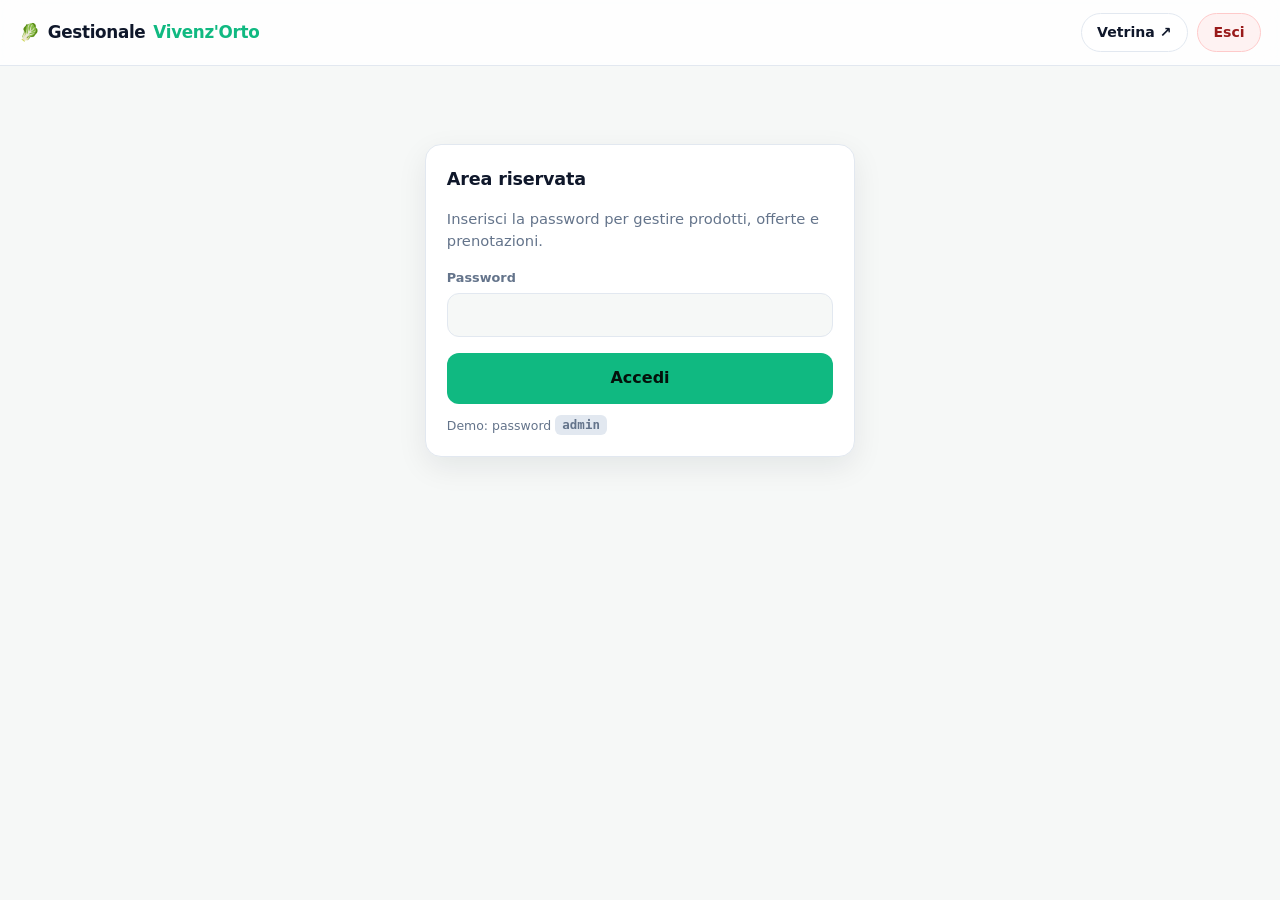
==== commit 76f24ac6: "Aggiornamento da Shenron" ====
--- a/admin.html
+++ b/admin.html
@@ -3,7 +3,7 @@
 <head>
 <meta charset="UTF-8">
 <meta name="viewport" content="width=device-width, initial-scale=1.0">
-<title>Vivenzorto — Gestionale</title>
+<title>Vivenz'Orto — Gestionale</title>
 <link rel="stylesheet" href="style.css">
 <style>
   /* Supplementi specifici del gestionale */
@@ -23,7 +23,7 @@
 <body class="admin">
 
 <header class="site-header">
-  <a class="logo" href="admin.html"><span aria-hidden="true">🛠️</span> Gestionale <span id="admin-shop">Vivenz'Orto</span></a>
+  <a class="logo" href="admin.html"><span aria-hidden="true">🥬</span> Gestionale <span id="admin-shop">Vivenz'Orto</span></a>
   <div class="head-actions">
     <a class="btn-ghost" href="index.html">Vetrina ↗</a>
     <button id="logout" class="btn-danger" type="button">Esci</button>
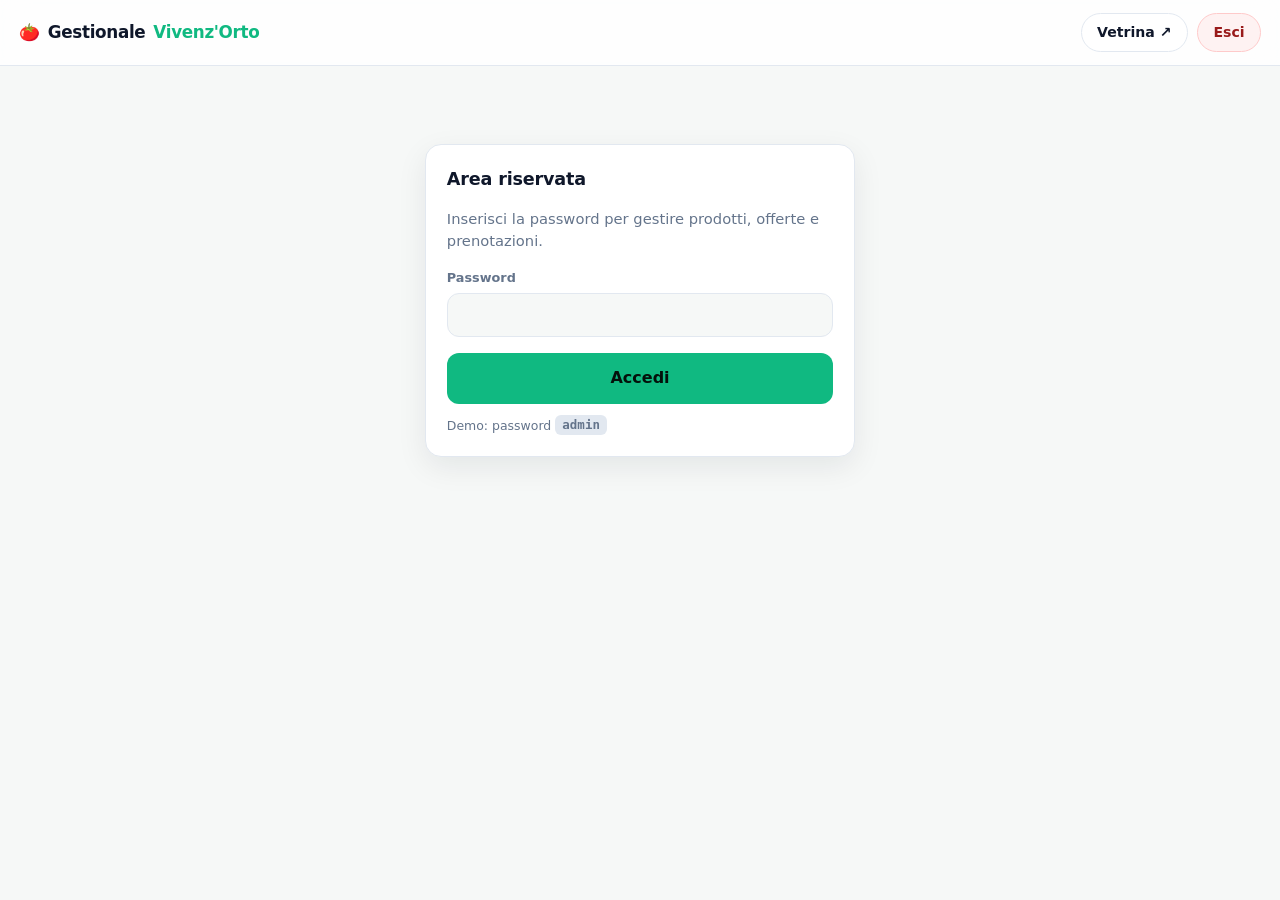
==== commit f77b748b: "Aggiornamento da Shenron" ====
--- a/admin.html
+++ b/admin.html
@@ -23,7 +23,7 @@
 <body class="admin">
 
 <header class="site-header">
-  <a class="logo" href="admin.html"><span aria-hidden="true">🥬</span> Gestionale <span id="admin-shop">Vivenz'Orto</span></a>
+  <a class="logo" href="admin.html"><span aria-hidden="true">🍅</span> Gestionale <span id="admin-shop">Vivenz'Orto</span></a>
   <div class="head-actions">
     <a class="btn-ghost" href="index.html">Vetrina ↗</a>
     <button id="logout" class="btn-danger" type="button">Esci</button>
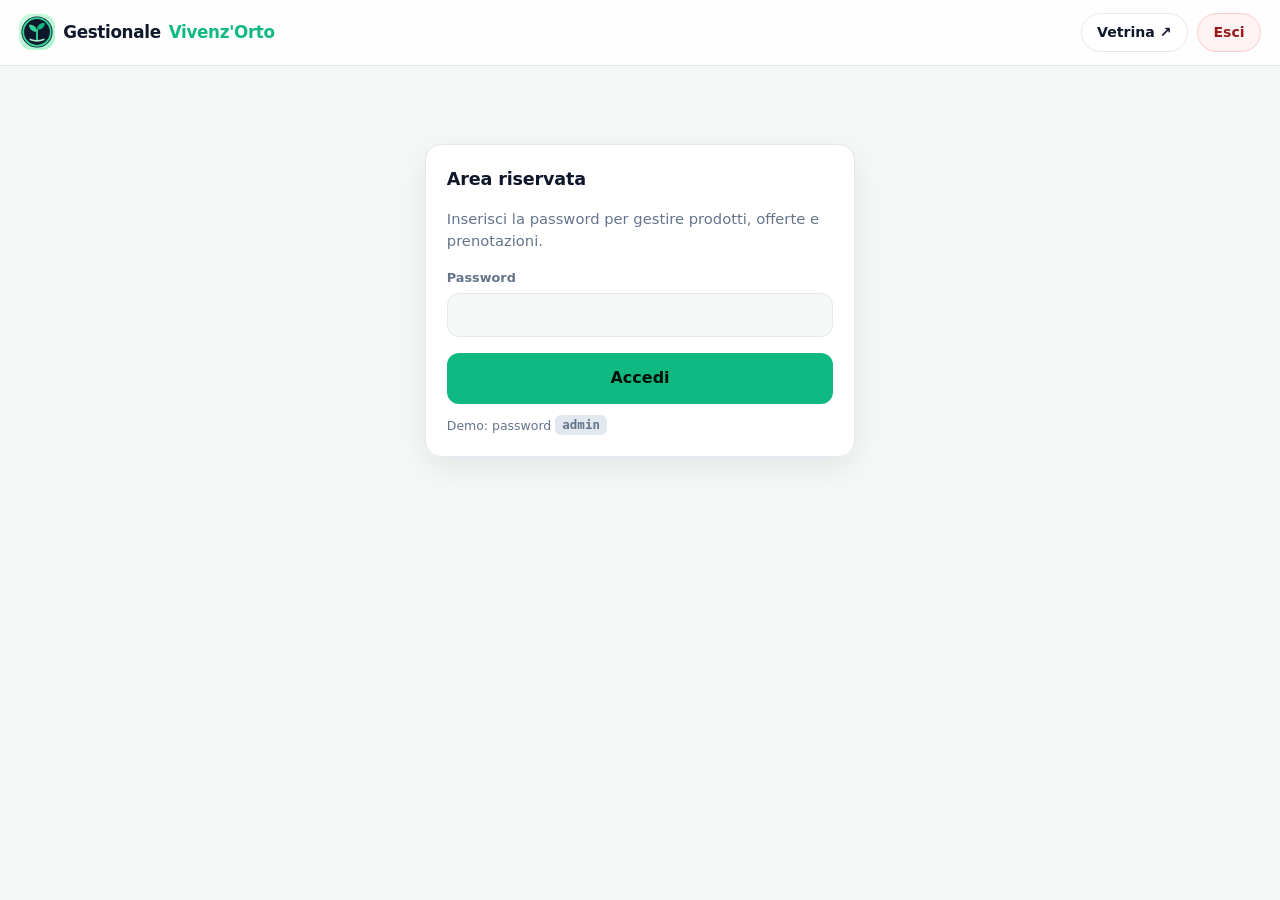
==== commit 8092882f: "Aggiornamento da Shenron" ====
--- a/admin.html
+++ b/admin.html
@@ -4,6 +4,7 @@
 <meta charset="UTF-8">
 <meta name="viewport" content="width=device-width, initial-scale=1.0">
 <title>Vivenz'Orto — Gestionale</title>
+<link rel="icon" href="data:image/svg+xml,%3Csvg%20xmlns='http://www.w3.org/2000/svg'%20viewBox='0%200%2048%2048'%3E%3Ccircle%20cx='24'%20cy='24'%20r='22'%20fill='%230f172a'/%3E%3Ccircle%20cx='24'%20cy='24'%20r='19.5'%20fill='none'%20stroke='%2334d399'%20stroke-width='2.6'/%3E%3Cpath%20d='M24,34.5V21.5'%20stroke='%2334d399'%20stroke-width='2.6'%20stroke-linecap='round'/%3E%3Cpath%20d='M24,23.5C24,16.5,18,13,12.5,14C13.5,20.5,18,24,24,23.5Z'%20fill='%2334d399'/%3E%3Cpath%20d='M24,20.5C24,14,30,10.5,35,11.5C34.5,17.5,30,21,24,20.5Z'%20fill='%2310b981'/%3E%3Cpath%20d='M14.5,34.5Q24,38.5,33.5,34.5'%20fill='none'%20stroke='%23a7f3d0'%20stroke-width='2.4'%20stroke-linecap='round'/%3E%3C/svg%3E">
 <link rel="stylesheet" href="style.css">
 <style>
   /* Supplementi specifici del gestionale */
@@ -23,7 +24,17 @@
 <body class="admin">
 
 <header class="site-header">
-  <a class="logo" href="admin.html"><span aria-hidden="true">🍅</span> Gestionale <span id="admin-shop">Vivenz'Orto</span></a>
+  <a class="logo" href="admin.html">
+    <svg class="logo-mark" viewBox="0 0 48 48" aria-hidden="true" focusable="false">
+      <circle cx="24" cy="24" r="22" fill="#0f172a"/>
+      <circle cx="24" cy="24" r="19.5" fill="none" stroke="#34d399" stroke-width="2.6"/>
+      <path d="M24 34.5V21.5" stroke="#34d399" stroke-width="2.6" stroke-linecap="round"/>
+      <path d="M24 23.5C24 16.5 18 13 12.5 14C13.5 20.5 18 24 24 23.5Z" fill="#34d399"/>
+      <path d="M24 20.5C24 14 30 10.5 35 11.5C34.5 17.5 30 21 24 20.5Z" fill="#10b981"/>
+      <path d="M14.5 34.5Q24 38.5 33.5 34.5" fill="none" stroke="#a7f3d0" stroke-width="2.4" stroke-linecap="round"/>
+    </svg>
+    Gestionale <span id="admin-shop">Vivenz'Orto</span>
+  </a>
   <div class="head-actions">
     <a class="btn-ghost" href="index.html">Vetrina ↗</a>
     <button id="logout" class="btn-danger" type="button">Esci</button>
--- a/style.css
+++ b/style.css
@@ -19,11 +19,16 @@
 .brand{display:inline-flex;align-items:center;gap:.4rem;font-weight:800;font-size:1.05rem;letter-spacing:-.02em;text-decoration:none;color:var(--ink)}
 .logo{display:flex;align-items:center;gap:.5rem;font-weight:800;font-size:1.05rem;letter-spacing:-.02em;text-decoration:none;color:var(--ink)}
 .logo span{color:var(--accent)}
+/* Badge del marchio (vetrina + gestionale): stessa tinta dello stock .sym */
+.logo-mark{display:inline-grid;place-items:center;width:36px;height:36px;border-radius:12px;background:linear-gradient(135deg,#d1fae5,#a7f3d0);border:1px solid #bbf7d0;font-size:1.2rem;line-height:1;flex:none;transition:transform .25s ease}
+a:hover>.logo-mark{transform:rotate(-8deg) scale(1.08)}
 .head-actions{display:flex;gap:.6rem;align-items:center}
 #cart-btn{display:inline-flex;align-items:center;gap:.45rem;padding:.55rem 1.05rem;border-radius:99px;background:var(--dark);color:#fff;font-weight:700;font-size:.9rem;transition:background .2s,transform .15s,box-shadow .2s}
 #cart-btn:hover{background:var(--accent);color:#04110b;box-shadow:0 6px 18px rgba(16,185,129,.35)}
 #cart-btn:active{transform:scale(.96)}
+#cart-btn.bump{animation:bump .5s cubic-bezier(.34,1.56,.64,1)}
 #cart-count{display:inline-flex;align-items:center;justify-content:center;min-width:1.4rem;height:1.4rem;padding:0 .3rem;background:var(--accent);color:#04110b;border-radius:99px;font-size:.78rem;font-weight:800}
+#cart-count.pop{animation:bump .5s cubic-bezier(.34,1.56,.64,1)}
 
 /* ============ Hero (vetrina) ============ */
 .hero{max-width:1000px;margin:0 auto;padding:1.9rem 1.2rem 1rem;width:100%}
@@ -64,6 +69,7 @@
 .product-add{margin-top:auto;width:100%;padding:.48rem;border-radius:10px;background:var(--dark);color:#fff;font-weight:700;font-size:.8rem;transition:background .18s,transform .15s,box-shadow .18s}
 .product-add:hover{background:var(--accent);color:#04110b;box-shadow:0 6px 18px rgba(16,185,129,.35)}
 .product-add:active{transform:scale(.97)}
+.product-add.done{background:var(--accent);color:#04110b;animation:bump .45s cubic-bezier(.34,1.56,.64,1)}
 .stock{font-size:.68rem;color:var(--muted)}
 .badge{position:absolute;top:.45rem;right:.45rem;font-size:.58rem;font-weight:800;padding:.14rem .42rem;border-radius:99px;background:#fef3c7;color:#92400e;letter-spacing:.02em}
 .badge.out{background:#fee2e2;color:#991b1b}
@@ -74,6 +80,8 @@
 .stepper .kg{flex:1;text-align:center;font-weight:600;font-size:.75rem;font-variant-numeric:tabular-nums}
 .soldout{opacity:.55}
 .soldout .stepper,.soldout .product-add{display:none}
+/* Feedback "aggiunto al carrello": anello verde + micro-rimbalzo, senza re-render della griglia */
+.product.just-added{animation:card-ok .6s cubic-bezier(.34,1.56,.64,1);z-index:1}
 
 /* ============ Pulsanti mini (carrello, ricerca, chiusura) ============ */
 .mini{width:30px;height:30px;border-radius:9px;border:1px solid var(--line);background:#fff;font-size:.9rem;font-weight:700;cursor:pointer;color:var(--ink);display:grid;place-items:center;flex:none;transition:border-color .15s,background .15s}
@@ -93,6 +101,7 @@
 .o-price strong{color:#d97706;font-size:1.05rem;font-weight:800;letter-spacing:-.01em}
 .o-price small{color:var(--muted);font-size:.66rem;font-weight:500}
 .offer-card .product-add{font-size:.8rem;padding:.5rem}
+.offer-card.just-added{animation:card-ok .6s cubic-bezier(.34,1.56,.64,1);z-index:1}
 
 /* ============ Carrello (drawer) ============ */
 .cart{position:fixed;top:0;right:0;bottom:0;width:min(380px,94vw);height:100dvh;background:var(--card);z-index:100;padding:1.3rem;display:flex;flex-direction:column;gap:.9rem;box-shadow:-16px 0 48px rgba(15,23,42,.22);border-left:1px solid var(--line);animation:slideIn .28s ease both}
@@ -100,7 +109,7 @@
 .cart h3{font-size:.95rem;letter-spacing:-.01em}
 .cart-head{display:flex;justify-content:space-between;align-items:center}
 #cart-list{flex:1;overflow-y:auto;margin:0;padding:0;list-style:none}
-#cart-list li{display:flex;justify-content:space-between;align-items:center;gap:.5rem;padding:.65rem 0;border-bottom:1px dashed var(--line);font-size:.9rem;list-style:none}
+#cart-list li{display:flex;justify-content:space-between;align-items:center;gap:.5rem;padding:.65rem 0;border-bottom:1px dashed var(--line);font-size:.9rem;list-style:none;animation:rise .3s ease both}
 #cart-list small{color:var(--muted)}
 #cart-total{font-weight:800;margin-top:.8rem;text-align:right}
 #checkout{width:100%;padding:.88rem;border-radius:12px;background:var(--accent);color:#04110b;font-weight:800;transition:box-shadow .18s,transform .15s,opacity .18s}
@@ -232,9 +241,16 @@
 .toast{position:fixed;left:50%;bottom:1.2rem;transform:translate(-50%,20px);background:var(--dark);color:#fff;padding:.8rem 1.3rem;border-radius:99px;font-weight:600;font-size:.9rem;opacity:0;pointer-events:none;transition:.3s;z-index:200;box-shadow:0 10px 30px rgba(0,0,0,.25);max-width:92vw;text-align:center}
 .toast.show{opacity:1;transform:translate(-50%,0)}
 
+/* ============ Emoji in volo verso il carrello (creata da script.js) ============ */
+.fly-dot{position:fixed;z-index:120;width:42px;height:42px;display:grid;place-items:center;font-size:1.7rem;line-height:1;pointer-events:none;filter:drop-shadow(0 8px 14px rgba(15,23,42,.28))}
+
 /* ============ Utilità e animazioni ============ */
 .hidden{display:none!important}
+.small{font-size:.75rem;color:var(--muted);font-weight:500}
 @keyframes rise{from{opacity:0;transform:translateY(14px)}to{opacity:1;transform:none}}
 @keyframes slideIn{from{opacity:0;transform:translateX(24px)}to{opacity:1;transform:none}}
 @keyframes pulse{0%,100%{opacity:1}50%{opacity:.45}}
+/* Feedback aggiunta al carrello: badge e bottone rimbalzano, la card emette un anello verde che si espande */
+@keyframes bump{0%{transform:scale(1)}40%{transform:scale(1.35)}100%{transform:scale(1)}}
+@keyframes card-ok{0%{transform:scale(1);box-shadow:0 0 0 0 rgba(16,185,129,.45)}45%{transform:scale(1.035)}100%{transform:scale(1);box-shadow:0 0 0 14px rgba(16,185,129,0)}}
 @media(prefers-reduced-motion:reduce){*,*::before,*::after{animation:none!important;transition:none!important}}
